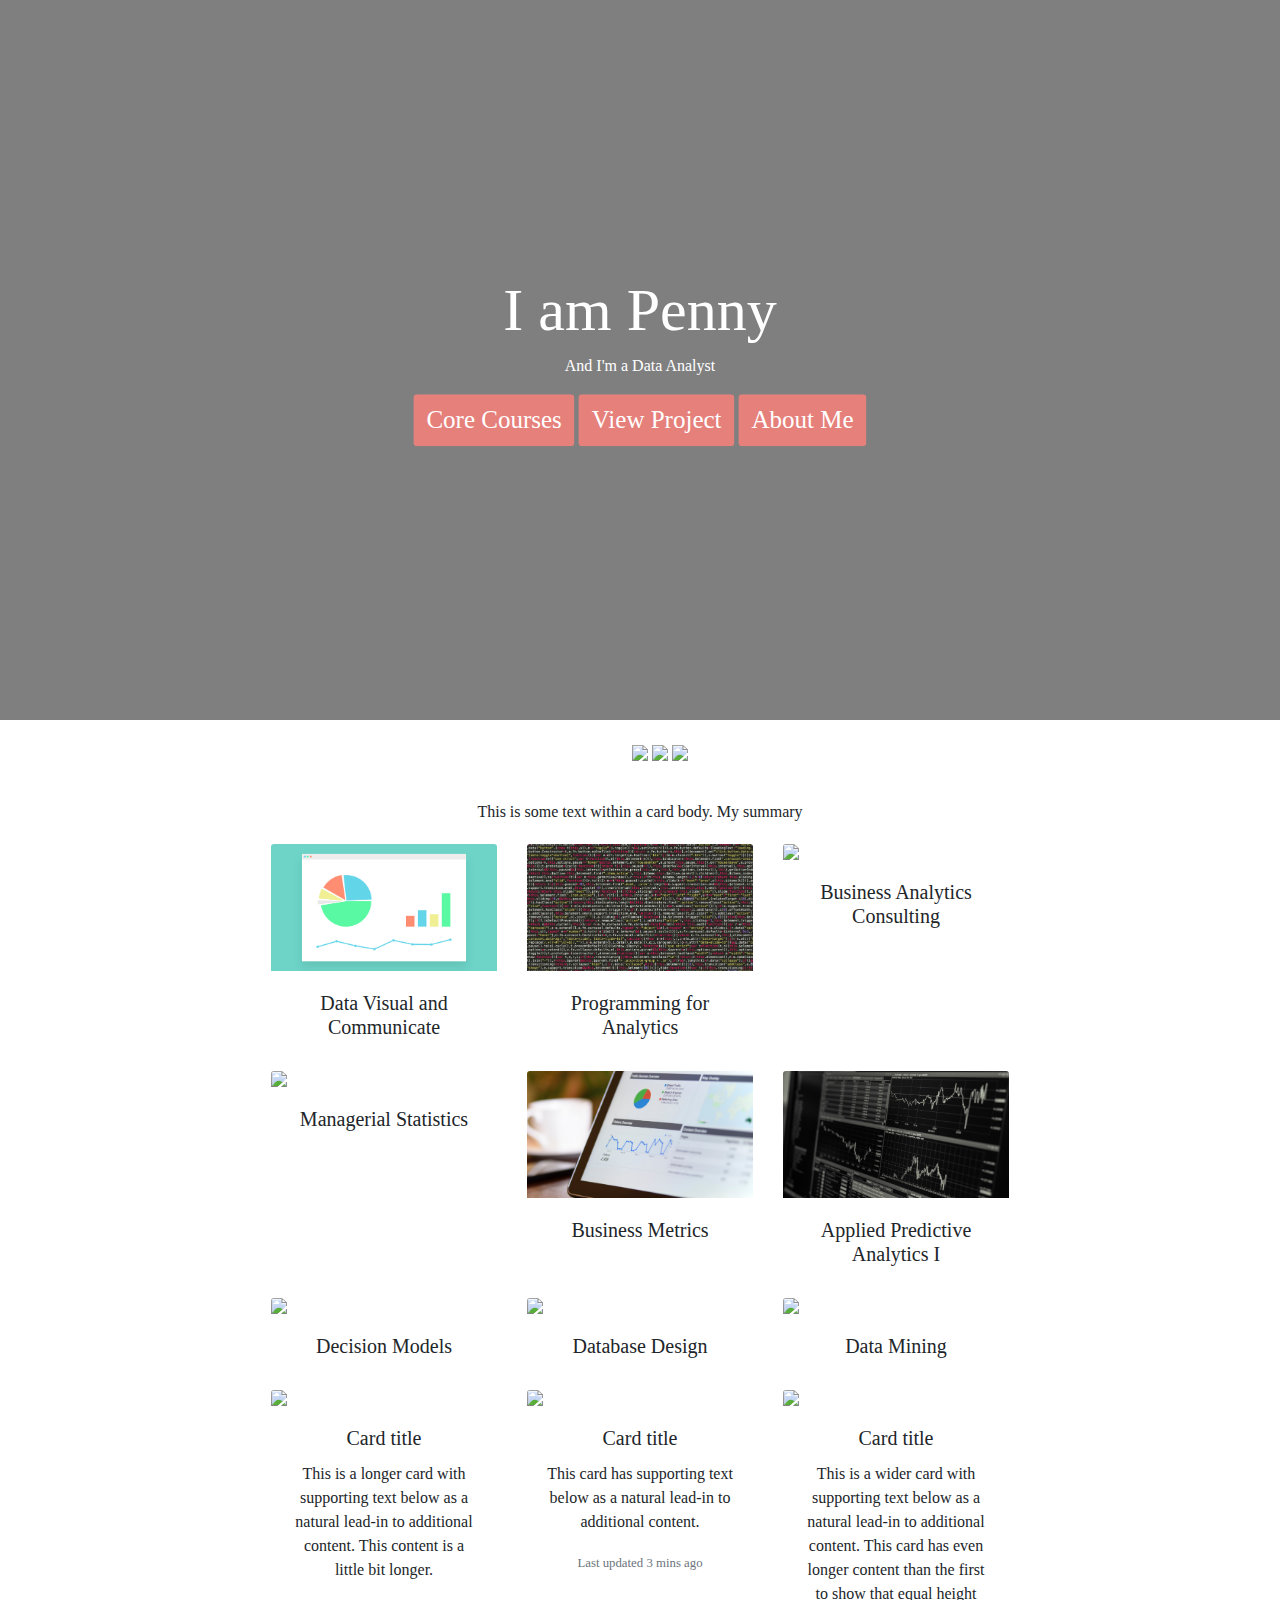
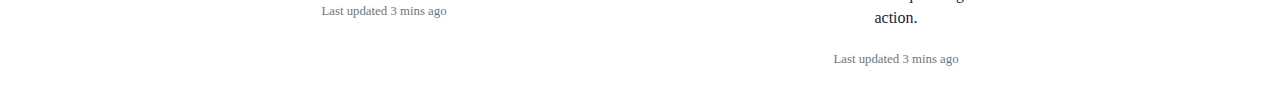
==== index.html @ 3af23304 "pictured replaced" ====
<!DOCTYPE html>
<html lang="en">

<head>
  <meta charset="UTF-8">
  <meta name="viewport" content="width=device-width, initial-scale=1.0">
  <meta http-equiv="X-UA-Compatible" content="ie=edge">
  <link href="https://stackpath.bootstrapcdn.com/bootstrap/4.4.1/css/bootstrap.min.css" rel="stylesheet"
    integrity="sha384-Vkoo8x4CGsO3+Hhxv8T/Q5PaXtkKtu6ug5TOeNV6gBiFeWPGFN9MuhOf23Q9Ifjh" crossorigin="anonymous">
  <script src="https://stackpath.bootstrapcdn.com/bootstrap/4.4.1/js/bootstrap.min.js"
    integrity="sha384-wfSDF2E50Y2D1uUdj0O3uMBJnjuUD4Ih7YwaYd1iqfktj0Uod8GCExl3Og8ifwB6"
    crossorigin="anonymous"></script>
  <script src="https://stackpath.bootstrapcdn.com/bootstrap/4.4.1/js/bootstrap.bundle.min.js"
    integrity="sha384-6khuMg9gaYr5AxOqhkVIODVIvm9ynTT5J4V1cfthmT+emCG6yVmEZsRHdxlotUnm"
    crossorigin="anonymous"></script>
  <script src="scripts/index.js"></script>
  <link rel="stylesheet" href="styles/index.css">
  <title>Penny Ni</title>
</head>

<body>
  <div class="hero-image">
    <div class="hero-text">
      <h1>I am Penny</h1>
      <p>And I'm a Data Analyst</p>
      <button type="button" class="btn btn-hero">Core Courses</button>
      <button type="button" class="btn btn-hero">View Project</button>
      <button type="button" class="btn btn-hero">About Me</button>
    </div>
  </div>
  <div class="social-container">
    <ul class="social-menu">
      <li>
        <a href="mailto:tingni.penny@gmail.com">
          <img src="assets/email.png" class="icon-size" />
        </a>
      </li>
      <li>
        <a href="https://www.linkedin.com/in/penny-ni/">
          <img src="assets/linkedln.png" class="icon-size" />
        </a>
      </li>
      <li>
        <img src="assets/GitHub-Mark-120px-plus.png" class="icon-size" />
      </li>
    </ul>
  </div>
  <!-- Summary -->
  <div class="card border-0">
    <div class="card-body">
      This is some text within a card body. My summary
    </div>
  </div>
  <!-- Project Mod A -->
  <div class="card-deck">
    <div class="card">
      <img src="assets/DV-1.png" class="card-img-top" >
      <div class="card-body">
        <h5 class="card-title">Data Visual and Communicate</h5>
      </div>
    </div>
    <div class="card">
      <img src="assets/programming-1.png" class="card-img-top" >
      <div class="card-body">
        <h5 class="card-title">Programming for Analytics</h5>
      </div>
    </div>
    <div class="card">
      <img src="assets/consulting.jpg" class="card-img-top" >
      <div class="card-body">
        <h5 class="card-title">Business Analytics Consulting</h5>
      </div>
    </div>
  </div>
  <div class="card-deck">
    <div class="card">
      <img src="assets/statistic.jpg" class="card-img-top" >
      <div class="card-body">
        <h5 class="card-title">Managerial Statistics</h5>
      </div>
    </div>
    <div class="card">
      <img src="assets/metrics1.jpg" class="card-img-top" >
      <div class="card-body">
        <h5 class="card-title">Business Metrics</h5>
      </div>
    </div>
    <div class="card">
      <img src="assets/predict.jpg" class="card-img-top">
      <div class="card-body">
        <h5 class="card-title">Applied Predictive Analytics I</h5>
      </div>
    </div>
  </div>
  <!-- Project Mod B -->
  <div class="card-deck">
    <div class="card">
      <img src="..." class="card-img-top" >
      <div class="card-body">
        <h5 class="card-title">Decision Models</h5>
      </div>
    </div>
    <div class="card">
      <img src="..." class="card-img-top">
      <div class="card-body">
        <h5 class="card-title">Database Design</h5>
      </div>
    </div>
    <div class="card">
      <img src="..." class="card-img-top" >
      <div class="card-body">
        <h5 class="card-title">Data Mining</h5>
      </div>
    </div>
  </div>
  <!-- Academic  -->
  <div class="card-deck">
    <div class="card">
      <img src="..." class="card-img-top" >
      <div class="card-body">
        <h5 class="card-title">Card title</h5>
        <p class="card-text">This is a longer card with supporting text below as a natural lead-in to additional
          content. This content is a little bit longer.</p>
        <p class="card-text">
          <small class="text-muted">Last updated 3 mins ago</small>
        </p>
      </div>
    </div>
    <div class="card">
      <img src="..." class="card-img-top" >
      <div class="card-body">
        <h5 class="card-title">Card title</h5>
        <p class="card-text">This card has supporting text below as a natural lead-in to additional content.</p>
        <p class="card-text">
          <small class="text-muted">Last updated 3 mins ago</small>
        </p>
      </div>
    </div>
    <div class="card">
      <img src="..." class="card-img-top" >
      <div class="card-body">
        <h5 class="card-title">Card title</h5>
        <p class="card-text">This is a wider card with supporting text below as a natural lead-in to additional content.
          This card has even longer content than the first to show that equal height action.</p>
        <p class="card-text">
          <small class="text-muted">Last updated 3 mins ago</small>
        </p>
      </div>
    </div>
  </div>
</body>

</html>
---- styles/index.css ----
body,
html {
	font-family: 'Crimson Text', serif;
	height: 100%;
}

/* The hero image */
.hero-image {
	/* Use "linear-gradient" to add a darken background effect to the image (photographer.jpg). This will make the text easier to read */
	background-image: linear-gradient(rgba(0, 0, 0, 0.5), rgba(0, 0, 0, 0.5)),
		url('../assets/hero1.jpg');

	/* Set a specific height */
	height: 80%;

	/* Position and center the image to scale nicely on all screens */
	background-position: center;
	background-repeat: no-repeat;
	background-size: cover;
	position: relative;
}

/* Place text in the middle of the image */
.hero-text {
	text-align: center;
	position: absolute;
	top: 50%;
	left: 50%;
	transform: translate(-50%, -50%);
	color: white;
}

h1 {
	font-size: 60px;
}

p {
	font-size: 16px;
}

.btn-hero {
	background-color: rgb(230, 128, 123);
	color: white;
	font-size: 25px;
}


.button-container{
	text-align: center;
}

.social-menu li {
	display: inline-block;	
}

.icon-size {
	width: 27px;	
}

.social-container {
	text-align: center;
	margin-top: 20px;
}

.card {
	border: 0;
	
	align-items: center;
}

.card-deck {
	width: 60%; 
	margin: 0 auto;
	text-align: center;
}

.card img{
	object-fit: contain;
}
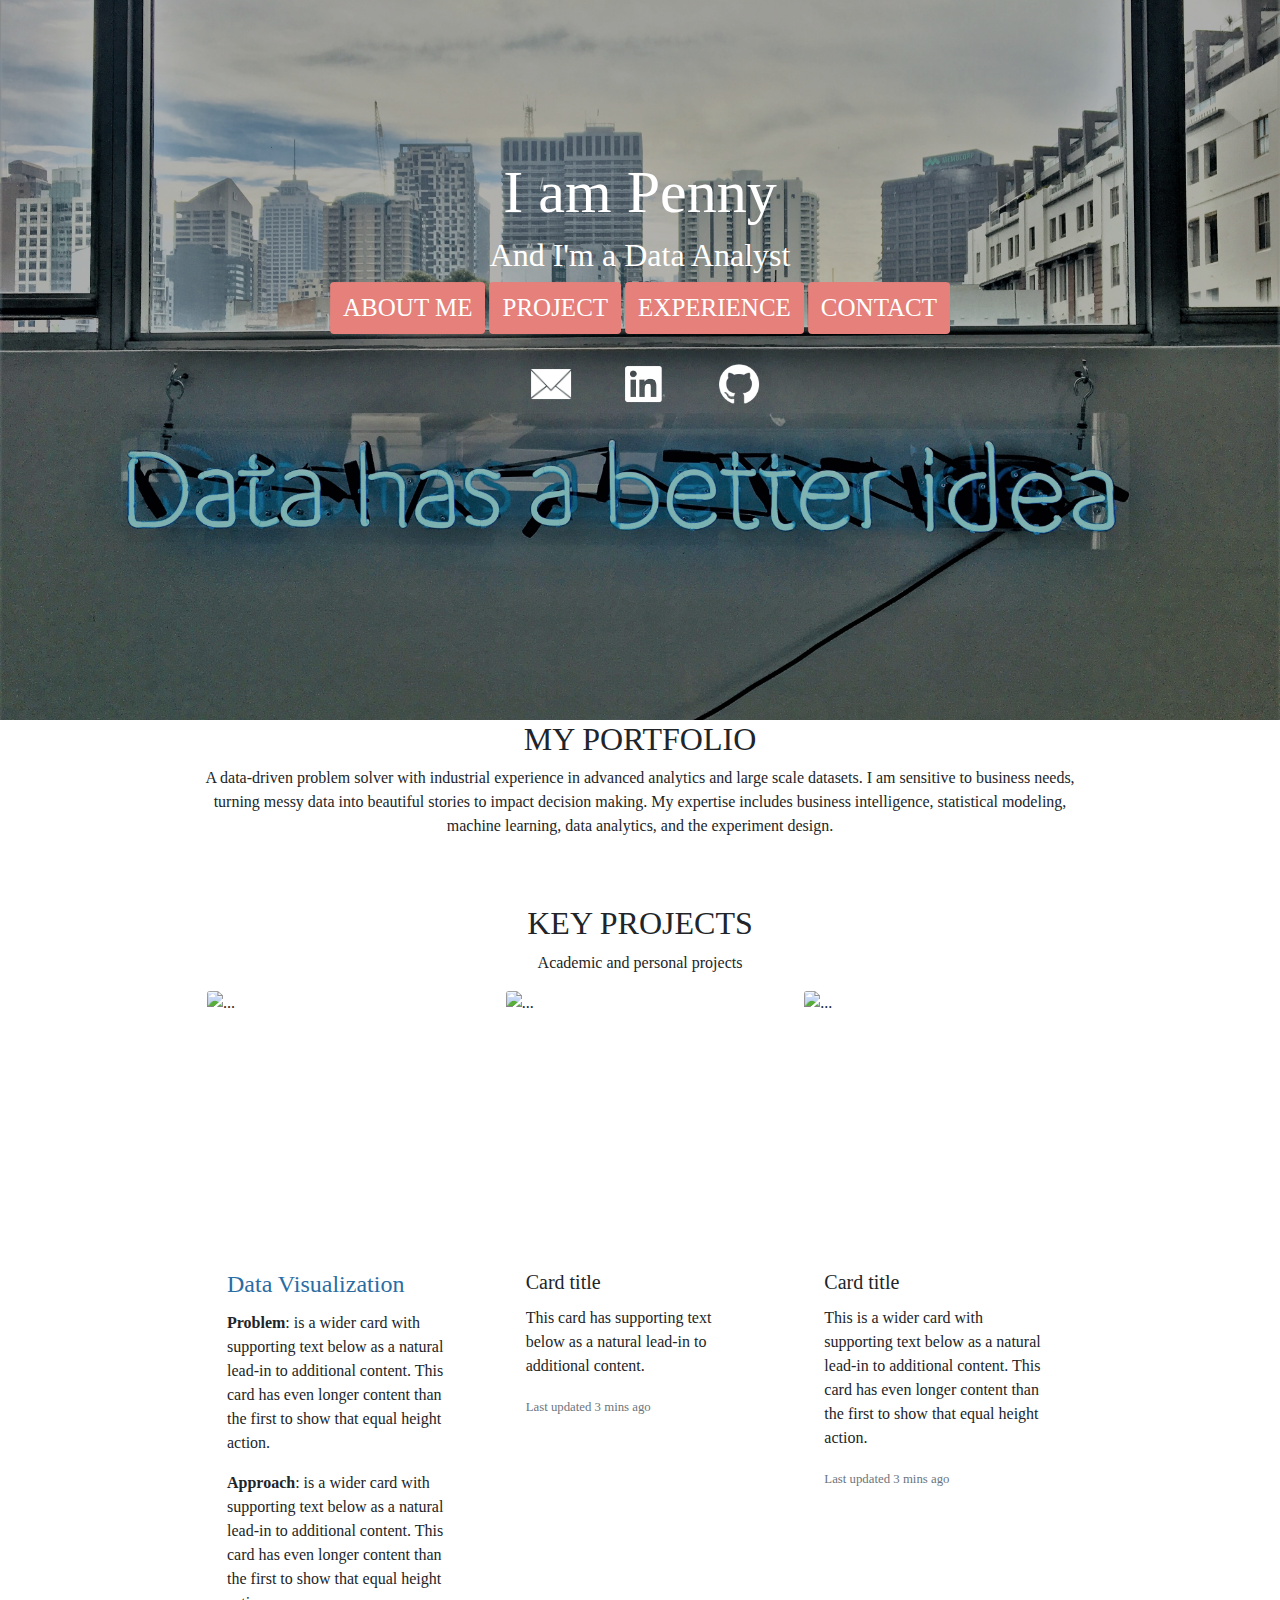
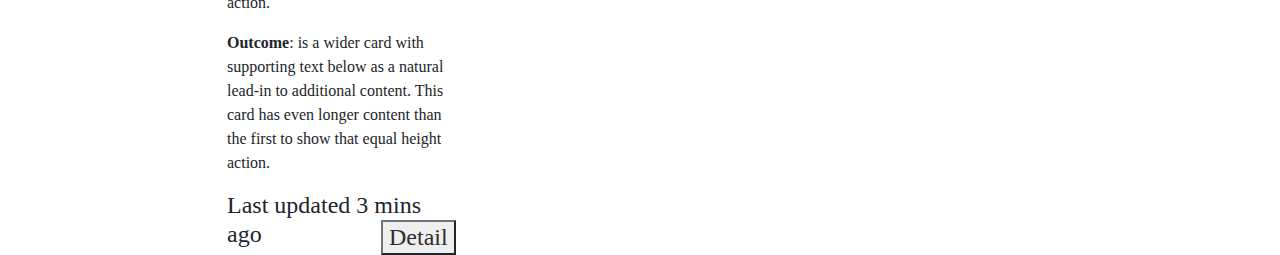
==== commit 28fdc249: "Merge pull request #6 from Penny-Ting-Ni/skill" ====
--- a/index.html
+++ b/index.html
@@ -14,137 +14,83 @@
     integrity="sha384-6khuMg9gaYr5AxOqhkVIODVIvm9ynTT5J4V1cfthmT+emCG6yVmEZsRHdxlotUnm"
     crossorigin="anonymous"></script>
   <script src="scripts/index.js"></script>
+  <link rel="stylesheet" href="https://cdn.staticfile.org/twitter-bootstrap/3.3.7/css/bootstrap.min.css">
+  <script src="https://cdn.staticfile.org/jquery/2.1.1/jquery.min.js"></script>
+  <script src="https://cdn.staticfile.org/twitter-bootstrap/3.3.7/js/bootstrap.min.js"></script>
   <link rel="stylesheet" href="styles/index.css">
   <title>Penny Ni</title>
 </head>
-
 <body>
   <div class="hero-image">
     <div class="hero-text">
       <h1>I am Penny</h1>
-      <p>And I'm a Data Analyst</p>
-      <button type="button" class="btn btn-hero">Core Courses</button>
-      <button type="button" class="btn btn-hero">View Project</button>
-      <button type="button" class="btn btn-hero">About Me</button>
+      <h2>And I'm a Data Analyst</h2>
+      <button type="button" class="btn btn-hero">  ABOUT ME  </button>
+      <button type="button" class="btn btn-hero">  PROJECT  </button>
+      <button type="button" class="btn btn-hero"> EXPERIENCE </button>
+      <button type="button" class="btn btn-hero">  CONTACT  </button>
+      <div class="social-container">
+        <ul class="social-menu">
+          <li>
+            <a href="mailto:tingni.penny@gmail.com">
+              <img src="assets/email icon.png" class="icon-size" />
+            </a>
+          </li>
+          <li>
+            <a href="https://www.linkedin.com/in/penny-ni/">
+              <img src="assets/In-White-121px-R.png" class="icon-size" />
+            </a>
+          </li>
+          <li>
+            <a href="https://github.com/Penny-Ting-Ni">
+              <img src="assets/GitHub-Mark-Light-120px-plus.png" class="icon-size" />
+            </a>
+          </li>
+        </ul>
+      </div>
+    </div>
+
+  </div>
+  
+  <!-- Summary -->
+  <div class="card border-0">
+    <h2>MY PORTFOLIO</h2>
+    <div class="card-deck">
+      <p style="text-align:center;white-space:pre-wrap;">A data-driven problem solver with industrial experience in advanced analytics and large scale datasets. I am sensitive to business needs, turning messy data into beautiful stories to impact decision making. My expertise includes business intelligence, statistical modeling, machine learning, data analytics, and the experiment design.</p>
     </div>
   </div>
-  <div class="social-container">
-    <ul class="social-menu">
-      <li>
-        <a href="mailto:tingni.penny@gmail.com">
-          <img src="assets/email.png" class="icon-size" />
-        </a>
-      </li>
-      <li>
-        <a href="https://www.linkedin.com/in/penny-ni/">
-          <img src="assets/linkedln.png" class="icon-size" />
-        </a>
-      </li>
-      <li>
-        <img src="assets/GitHub-Mark-120px-plus.png" class="icon-size" />
-      </li>
-    </ul>
-  </div>
-  <!-- Summary -->
+
+  <!-- Projects  -->
   <div class="card border-0">
-    <div class="card-body">
-      This is some text within a card body. My summary
-    </div>
-  </div>
-  <!-- Project Mod A -->
+    <h2>KEY PROJECTS</h2>
+    <p style="text-align:center;white-space:pre-wrap;">Academic and personal projects</p>
   <div class="card-deck">
     <div class="card">
-      <img src="assets/DV-1.png" class="card-img-top" >
+      <img src="assets/1.png" class="card-img-top" alt="...">
       <div class="card-body">
-        <h5 class="card-title">Data Visual and Communicate</h5>
+        <h4 class="card-title", style="color:#2B6CA3">Data Visualization</h4>
+        <p class="card-text"><b>Problem</b>: is a wider card with supporting text below as a natural lead-in to additional content. This card has even longer content than the first to show that equal height action.</p>
+        <p class="card-text"><b>Approach</b>: is a wider card with supporting text below as a natural lead-in to additional content. This card has even longer content than the first to show that equal height action.</p>
+        <p class="card-text"><b>Outcome</b>: is a wider card with supporting text below as a natural lead-in to additional content. This card has even longer content than the first to show that equal height action.</p>
+        <h4 class="card-text">Last updated 3 mins ago<button type="button" class="btn-outline-secondary float-right" >Detail</button></h4>
+
+
       </div>
     </div>
     <div class="card">
-      <img src="assets/programming-1.png" class="card-img-top" >
+      <img src="..." class="card-img-top" alt="...">
       <div class="card-body">
-        <h5 class="card-title">Programming for Analytics</h5>
+        <h5 class="card-title">Card title</h5>
+        <p class="card-text">This card has supporting text below as a natural lead-in to additional content.</p>
+        <p class="card-text"><small class="text-muted">Last updated 3 mins ago</small></p>
       </div>
     </div>
     <div class="card">
-      <img src="assets/consulting.jpg" class="card-img-top" >
-      <div class="card-body">
-        <h5 class="card-title">Business Analytics Consulting</h5>
-      </div>
-    </div>
-  </div>
-  <div class="card-deck">
-    <div class="card">
-      <img src="assets/statistic.jpg" class="card-img-top" >
-      <div class="card-body">
-        <h5 class="card-title">Managerial Statistics</h5>
-      </div>
-    </div>
-    <div class="card">
-      <img src="assets/metrics1.jpg" class="card-img-top" >
-      <div class="card-body">
-        <h5 class="card-title">Business Metrics</h5>
-      </div>
-    </div>
-    <div class="card">
-      <img src="assets/predict.jpg" class="card-img-top">
-      <div class="card-body">
-        <h5 class="card-title">Applied Predictive Analytics I</h5>
-      </div>
-    </div>
-  </div>
-  <!-- Project Mod B -->
-  <div class="card-deck">
-    <div class="card">
-      <img src="..." class="card-img-top" >
-      <div class="card-body">
-        <h5 class="card-title">Decision Models</h5>
-      </div>
-    </div>
-    <div class="card">
-      <img src="..." class="card-img-top">
-      <div class="card-body">
-        <h5 class="card-title">Database Design</h5>
-      </div>
-    </div>
-    <div class="card">
-      <img src="..." class="card-img-top" >
-      <div class="card-body">
-        <h5 class="card-title">Data Mining</h5>
-      </div>
-    </div>
-  </div>
-  <!-- Academic  -->
-  <div class="card-deck">
-    <div class="card">
-      <img src="..." class="card-img-top" >
+      <img src="..." class="card-img-top" alt="...">
       <div class="card-body">
         <h5 class="card-title">Card title</h5>
-        <p class="card-text">This is a longer card with supporting text below as a natural lead-in to additional
-          content. This content is a little bit longer.</p>
-        <p class="card-text">
-          <small class="text-muted">Last updated 3 mins ago</small>
-        </p>
-      </div>
-    </div>
-    <div class="card">
-      <img src="..." class="card-img-top" >
-      <div class="card-body">
-        <h5 class="card-title">Card title</h5>
-        <p class="card-text">This card has supporting text below as a natural lead-in to additional content.</p>
-        <p class="card-text">
-          <small class="text-muted">Last updated 3 mins ago</small>
-        </p>
-      </div>
-    </div>
-    <div class="card">
-      <img src="..." class="card-img-top" >
-      <div class="card-body">
-        <h5 class="card-title">Card title</h5>
-        <p class="card-text">This is a wider card with supporting text below as a natural lead-in to additional content.
-          This card has even longer content than the first to show that equal height action.</p>
-        <p class="card-text">
-          <small class="text-muted">Last updated 3 mins ago</small>
-        </p>
+        <p class="card-text">This is a wider card with supporting text below as a natural lead-in to additional content. This card has even longer content than the first to show that equal height action.</p>
+        <p class="card-text"><small class="text-muted">Last updated 3 mins ago</small></p>
       </div>
     </div>
   </div>
--- a/styles/index.css
+++ b/styles/index.css
@@ -7,8 +7,8 @@
 /* The hero image */
 .hero-image {
 	/* Use "linear-gradient" to add a darken background effect to the image (photographer.jpg). This will make the text easier to read */
-	background-image: linear-gradient(rgba(0, 0, 0, 0.5), rgba(0, 0, 0, 0.5)),
-		url('../assets/hero1.jpg');
+	background-image: linear-gradient(rgba(0, 0, 0, 0.3), rgba(0, 0, 0, 0.3)),
+		url('../assets/hero1-1.jpg');
 
 	/* Set a specific height */
 	height: 80%;
@@ -24,7 +24,7 @@
 .hero-text {
 	text-align: center;
 	position: absolute;
-	top: 50%;
+	top: 40%;
 	left: 50%;
 	transform: translate(-50%, -50%);
 	color: white;
@@ -36,6 +36,7 @@
 
 p {
 	font-size: 16px;
+	word-wrap: normal;
 }
 
 .btn-hero {
@@ -54,26 +55,70 @@
 }
 
 .icon-size {
-	width: 27px;	
+	width: 40px;
+	margin-left: 10px;
+	margin-right: 40px;	
 }
 
 .social-container {
 	text-align: center;
-	margin-top: 20px;
+	margin-top: 30px;
 }
+
 
 .card {
 	border: 0;
-	
 	align-items: center;
+	margin: 0 auto;
+	text-align: left;
+	margin-bottom: 50px;
 }
 
+
 .card-deck {
-	width: 60%; 
+	width: 70%; 
 	margin: 0 auto;
 	text-align: center;
 }
 
-.card img{
+.card-img{
 	object-fit: contain;
+	margin-bottom: 50px;
 }
+
+.card-img-top{
+	width: 100%;
+    height: 40%;
+    object-fit: cover;
+}
+
+.card-text{
+	text-align: left;
+	word-wrap: normal;
+	
+}
+
+
+.accordion {
+	width: 60%; 
+	margin: 0 auto;
+}
+
+.panel-group {
+
+	background-color: white;
+}
+
+.panel-panel-default {
+	background-color: white;
+}
+
+.col-sm-6 {
+	width: 50%;
+}
+
+.btn-outline-secondary{
+	color: #2F2E2E;
+	text-align: right;
+}
+
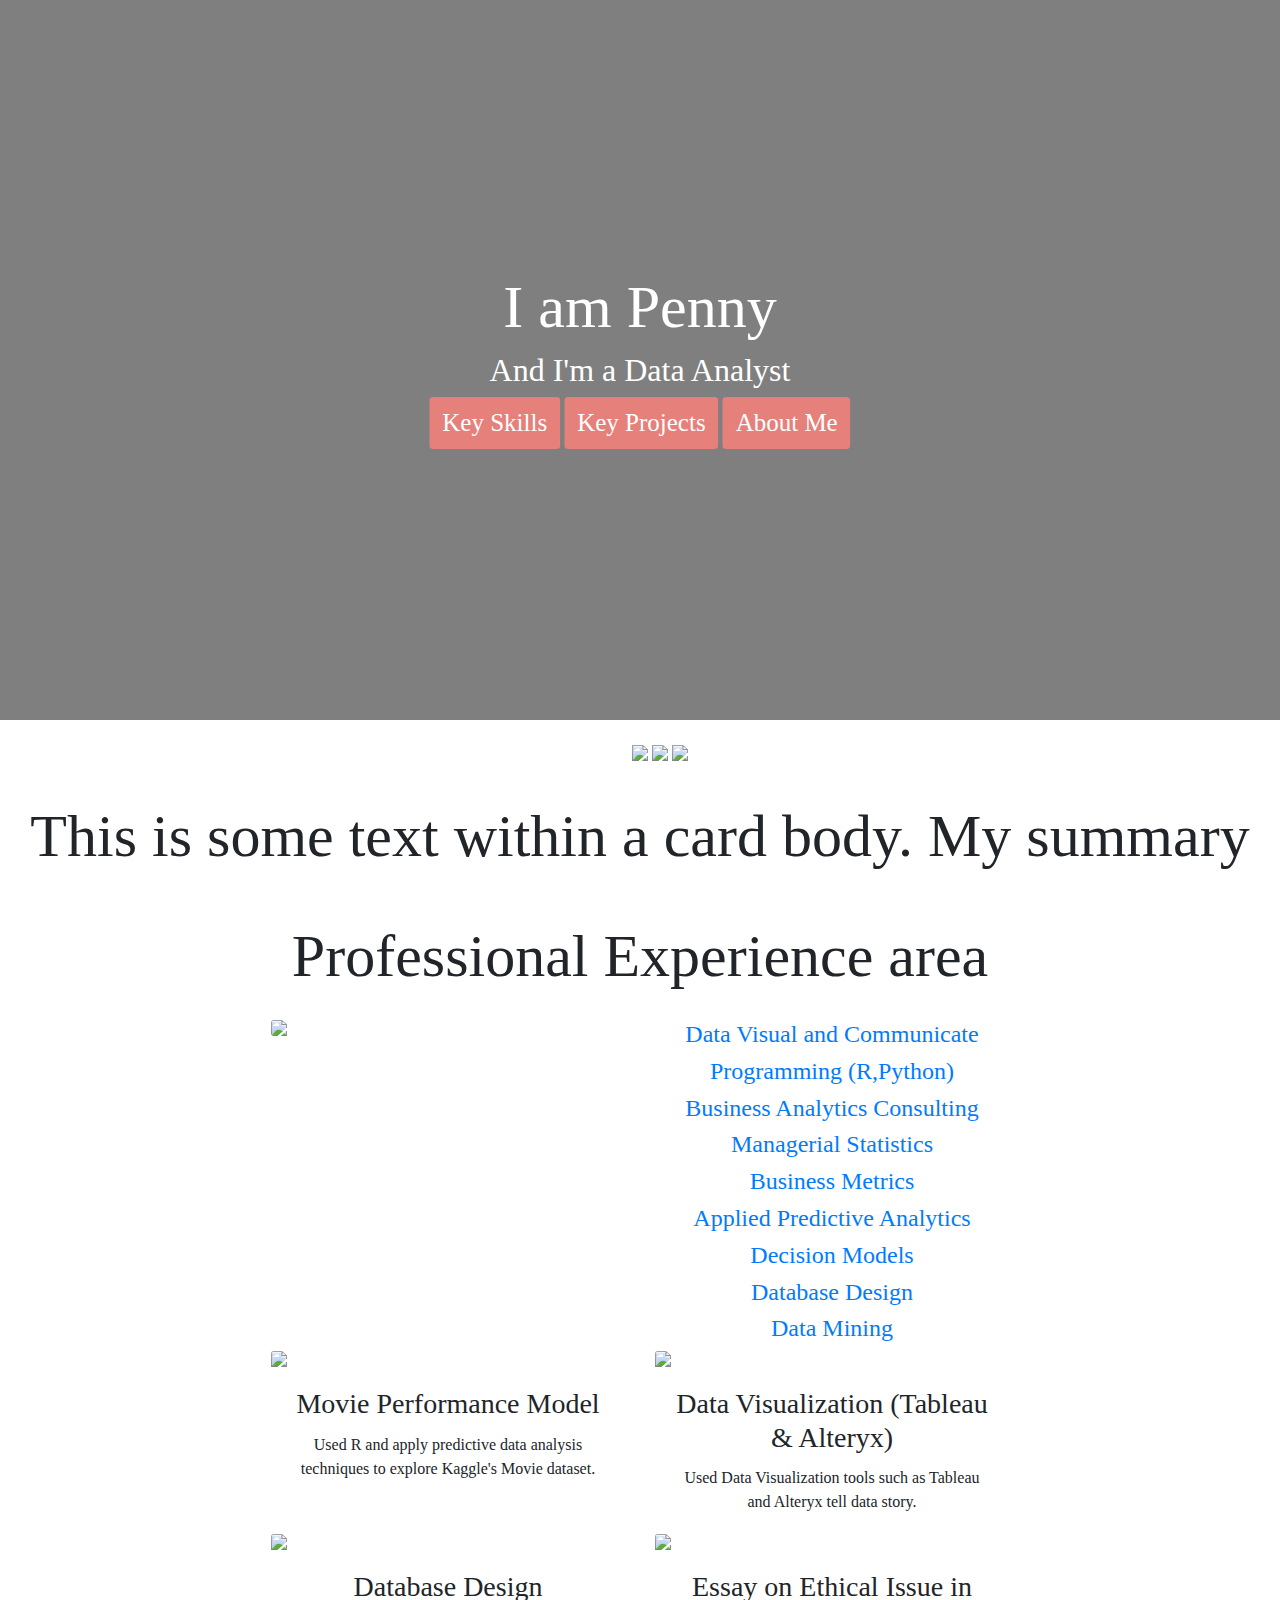
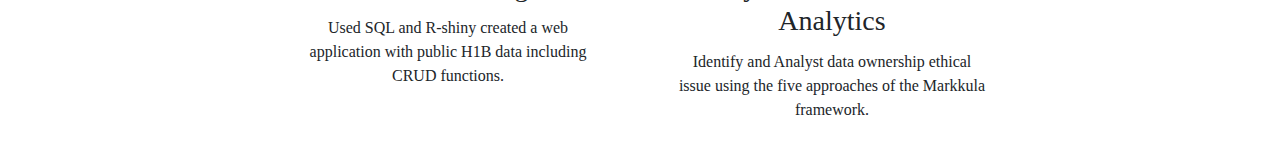
==== commit fdbe1dc2: "Revert "add about me html"" ====
--- a/index.html
+++ b/index.html
@@ -20,80 +20,320 @@
   <link rel="stylesheet" href="styles/index.css">
   <title>Penny Ni</title>
 </head>
+
 <body>
   <div class="hero-image">
     <div class="hero-text">
       <h1>I am Penny</h1>
       <h2>And I'm a Data Analyst</h2>
-      <button type="button" class="btn btn-hero">  ABOUT ME  </button>
-      <button type="button" class="btn btn-hero">  PROJECT  </button>
-      <button type="button" class="btn btn-hero"> EXPERIENCE </button>
-      <button type="button" class="btn btn-hero">  CONTACT  </button>
-      <div class="social-container">
-        <ul class="social-menu">
-          <li>
-            <a href="mailto:tingni.penny@gmail.com">
-              <img src="assets/email icon.png" class="icon-size" />
-            </a>
-          </li>
-          <li>
-            <a href="https://www.linkedin.com/in/penny-ni/">
-              <img src="assets/In-White-121px-R.png" class="icon-size" />
-            </a>
-          </li>
-          <li>
-            <a href="https://github.com/Penny-Ting-Ni">
-              <img src="assets/GitHub-Mark-Light-120px-plus.png" class="icon-size" />
-            </a>
-          </li>
-        </ul>
-      </div>
-    </div>
-
-  </div>
-  
+      <button type="button" class="btn btn-hero">Key Skills</button>
+      <button type="button" class="btn btn-hero">Key Projects</button>
+      <button type="button" class="btn btn-hero">About Me</button>
+    </div>
+  </div>
+  <div class="social-container">
+    <ul class="social-menu">
+      <li>
+        <a href="mailto:tingni.penny@gmail.com">
+          <img src="assets/email.png" class="icon-size" />
+        </a>
+      </li>
+      <li>
+        <a href="https://www.linkedin.com/in/penny-ni/">
+          <img src="assets/linkedln.png" class="icon-size" />
+        </a>
+      </li>
+      <li>
+        <a href="https://github.com/Pennyjiuga">
+          <img src="assets/GitHub-Mark-120px-plus.png" class="icon-size" />
+        </a>
+      </li>
+    </ul>
+  </div>
   <!-- Summary -->
   <div class="card border-0">
-    <h2>MY PORTFOLIO</h2>
-    <div class="card-deck">
-      <p style="text-align:center;white-space:pre-wrap;">A data-driven problem solver with industrial experience in advanced analytics and large scale datasets. I am sensitive to business needs, turning messy data into beautiful stories to impact decision making. My expertise includes business intelligence, statistical modeling, machine learning, data analytics, and the experiment design.</p>
-    </div>
-  </div>
-
+    <div class="card-body">
+      <h1>This is some text within a card body. My summary</h1>
+    </div>
+  </div>
+  <!--Professional Experience-->
+  <div class="card border-0">
+    <div class="card-body">
+      <h1>Professional Experience area</h1>
+    </div>
+  </div>
+
+  <!--Key skills-->
+  <!--left-->
+  <!--1-->
+  <div class="card-deck">
+    <div class="card">
+      <img src="assets/skill？.jpg" class="card-img">
+    </div>
+    <div class="card">
+      <div class="panel-panel-default">
+        <div class="panel-heading">
+          <h4 class="panel-title">
+            <a data-toggle="collapse" data-parent="#accordion" href="#collapseDV">
+              Data Visual and Communicate
+            </a>
+          </h4>
+        </div>
+        <div id="collapseDV" class="panel-collapse collapse in">
+          <div class="panel-body">
+            Nihil anim keffiyeh helvetica, craft beer labore wes anderson
+            cred nesciunt sapiente ea proident. Ad vegan excepteur butcher
+            vice lomo.
+          </div>
+        </div>
+      </div>
+      <!--2-->
+      <div class="panel-panel-default">
+        <div class="panel-heading">
+          <h4 class="panel-title">
+            <a data-toggle="collapse" data-parent="#accordion" href="#collapsePro">
+              Programming (R,Python)
+            </a>
+          </h4>
+        </div>
+        <div id="collapsePro" class="panel-collapse collapse">
+          <div class="panel-body">
+            Nihil anim keffiyeh helvetica, craft beer labore wes anderson
+            cred nesciunt sapiente ea proident. Ad vegan excepteur butcher
+            vice lomo.
+          </div>
+        </div>
+      </div>
+      <!--3-->
+      <div class="panel-panel-default">
+        <div class="panel-heading">
+          <h4 class="panel-title">
+            <a data-toggle="collapse" data-parent="#accordion" href="#collapseCon">
+              Business Analytics Consulting
+            </a>
+          </h4>
+        </div>
+        <div id="collapseCon" class="panel-collapse collapse">
+          <div class="panel-body">
+            Nihil anim keffiyeh helvetica, craft beer labore wes anderson
+            cred nesciunt sapiente ea proident. Ad vegan excepteur butcher
+            vice lomo.
+          </div>
+        </div>
+      </div>
+      <!--4-->
+      <div class="panel-panel-default">
+        <div class="panel-heading">
+          <h4 class="panel-title">
+            <a data-toggle="collapse" data-parent="#accordion" href="#collapseSta">
+              Managerial Statistics
+            </a>
+          </h4>
+        </div>
+        <div id="collapseSta" class="panel-collapse collapse">
+          <div class="panel-body">
+            Nihil anim keffiyeh helvetica, craft beer labore wes anderson
+            cred nesciunt sapiente ea proident. Ad vegan excepteur butcher
+            vice lomo.
+          </div>
+        </div>
+      </div>
+      <!--5-->
+      <div class="panel-panel-default">
+        <div class="panel-heading">
+          <h4 class="panel-title">
+            <a data-toggle="collapse" data-parent="#accordion" href="#collapseMKT">
+              Business Metrics
+            </a>
+          </h4>
+        </div>
+        <div id="collapseMKT" class="panel-collapse collapse">
+          <div class="panel-body">
+            Nihil anim keffiyeh helvetica, craft beer labore wes anderson
+            cred nesciunt sapiente ea proident. Ad vegan excepteur butcher
+            vice lomo.
+          </div>
+        </div>
+      </div>
+      <div class="panel-group" id="accordion">
+        <!--1-->
+        <div class="panel-panel-default">
+          <div class="panel-heading">
+            <h4 class="panel-title">
+              <a data-toggle="collapse" data-parent="#accordion" href="#collapseAPA">
+                Applied Predictive Analytics
+              </a>
+            </h4>
+          </div>
+          <div id="collapseAPA" class="panel-collapse collapse">
+            <div class="panel-body">
+              In this course, students will be taught how to effectively communicate the results of the business
+              analytics
+              that they perform, in both written and oral presentation. The key questions for the analytic
+              communications are: What
+              is happening? Why is it happening? What should we do from here?
+            </div>
+          </div>
+        </div>
+        <!--2-->
+        <div class="panel-panel-default">
+          <div class="panel-heading">
+            <h4 class="panel-title">
+              <a data-toggle="collapse" data-parent="#accordion" href="#collapseDM">
+                Decision Models
+              </a>
+            </h4>
+          </div>
+          <div id="collapseDM" class="panel-collapse collapse">
+            <div class="panel-body">
+              Nihil anim keffiyeh helvetica, craft beer labore wes anderson
+              cred nesciunt sapiente ea proident. Ad vegan excepteur butcher
+              vice lomo.
+
+            </div>
+          </div>
+        </div>
+        <!--3-->
+        <div class="panel-panel-default">
+          <div class="panel-heading">
+            <h4 class="panel-title">
+              <a data-toggle="collapse" data-parent="#accordion" href="#collapseDATABASE">
+                Database Design
+              </a>
+            </h4>
+          </div>
+          <div id="collapseDATABASE" class="panel-collapse collapse">
+            <div class="panel-body">
+              Nihil anim keffiyeh helvetica, craft beer labore wes anderson
+              cred nesciunt sapiente ea proident. Ad vegan excepteur butcher
+              vice lomo.
+
+            </div>
+          </div>
+        </div>
+        <!--4-->
+        <div class="panel-panel-default">
+          <div class="panel-heading">
+            <h4 class="panel-title">
+              <a data-toggle="collapse" data-parent="#accordion" href="#collapseMINING">
+                Data Mining
+              </a>
+            </h4>
+          </div>
+          <div id="collapseMINING" class="panel-collapse collapse">
+            <div class="panel-body">
+              Nihil anim keffiyeh helvetica, craft beer labore wes anderson
+              cred nesciunt sapiente ea proident. Ad vegan excepteur butcher
+              vice lomo.
+
+            </div>
+          </div>
+        </div>
+      </div>
+    </div>
+  </div>
+  
   <!-- Projects  -->
-  <div class="card border-0">
-    <h2>KEY PROJECTS</h2>
-    <p style="text-align:center;white-space:pre-wrap;">Academic and personal projects</p>
   <div class="card-deck">
     <div class="card">
-      <img src="assets/1.png" class="card-img-top" alt="...">
+      <img src="assets/1.png" class="card-img-top">
       <div class="card-body">
-        <h4 class="card-title", style="color:#2B6CA3">Data Visualization</h4>
-        <p class="card-text"><b>Problem</b>: is a wider card with supporting text below as a natural lead-in to additional content. This card has even longer content than the first to show that equal height action.</p>
-        <p class="card-text"><b>Approach</b>: is a wider card with supporting text below as a natural lead-in to additional content. This card has even longer content than the first to show that equal height action.</p>
-        <p class="card-text"><b>Outcome</b>: is a wider card with supporting text below as a natural lead-in to additional content. This card has even longer content than the first to show that equal height action.</p>
-        <h4 class="card-text">Last updated 3 mins ago<button type="button" class="btn-outline-secondary float-right" >Detail</button></h4>
-
-
-      </div>
-    </div>
-    <div class="card">
-      <img src="..." class="card-img-top" alt="...">
+        <h3 class="card-title">Movie Performance Model</h3>
+        <p class="card-text">Used R and apply predictive data analysis techniques to explore Kaggle's Movie dataset.</p>
+      </div>
+    </div>
+    <div class="card">
+      <img src="assets/2.png" class="card-img-top">
       <div class="card-body">
-        <h5 class="card-title">Card title</h5>
-        <p class="card-text">This card has supporting text below as a natural lead-in to additional content.</p>
-        <p class="card-text"><small class="text-muted">Last updated 3 mins ago</small></p>
-      </div>
-    </div>
-    <div class="card">
-      <img src="..." class="card-img-top" alt="...">
+        <h3 class="card-title">Data Visualization (Tableau & Alteryx)</h3>
+        <p class="card-text">Used Data Visualization tools such as Tableau and Alteryx tell data story.</p>
+      </div>
+    </div>
+  </div>
+  <div class="card-deck">
+    <div class="card">
+      <img src="assets/3.png" class="card-img-top">
       <div class="card-body">
-        <h5 class="card-title">Card title</h5>
-        <p class="card-text">This is a wider card with supporting text below as a natural lead-in to additional content. This card has even longer content than the first to show that equal height action.</p>
-        <p class="card-text"><small class="text-muted">Last updated 3 mins ago</small></p>
+        <h3 class="card-title">Database Design</h3>
+        <p class="card-text">Used SQL and R-shiny created a web application with public H1B data including CRUD functions.</p>
+      </div>
+    </div>
+    <div class="card">
+      <img src="assets/4.png" class="card-img-top">
+      <div class="card-body">
+        <h3 class="card-title">Essay on Ethical Issue in Analytics </h3>
+        <p class="card-text">Identify and Analyst data ownership ethical issue using the five approaches of the Markkula framework.</p>
       </div>
     </div>
   </div>
 </body>
 
-</html>+</html>
+
+
+
+
+
+<!--
+<div class="card-deck">
+  <div class="card">
+    <img src="assets/DV-1.png" class="card-img-top">
+    <div class="card-body">
+      <h5 class="card-title">Data Visual and Communicate</h5>
+    </div>
+  </div>
+  <div class="card">
+    <img src="assets/programming-1.png" class="card-img-top">
+    <div class="card-body">
+      <h5 class="card-title">Programming in R</h5>
+    </div>
+  </div>
+  <div class="card">
+    <img src="assets/consulting.jpg" class="card-img-top">
+    <div class="card-body">
+      <h5 class="card-title">Business Analytics Consulting</h5>
+    </div>
+  </div>
+</div>
+<div class="card-deck">
+  <div class="card">
+    <img src="assets/statistic.jpg" class="card-img-top">
+    <div class="card-body">
+      <h5 class="card-title">Managerial Statistics</h5>
+    </div>
+  </div>
+  <div class="card">
+    <img src="assets/metrics1.jpg" class="card-img-top">
+    <div class="card-body">
+      <h5 class="card-title">Business Metrics</h5>
+    </div>
+  </div>
+  <div class="card">
+    <img src="assets/predict.jpg" class="card-img-top">
+    <div class="card-body">
+      <h5 class="card-title">Applied Predictive Analytics I</h5>
+    </div>
+  </div>
+</div>
+<!-- Academic Mod B 
+<div class="card-deck">
+  <div class="card">
+    <img src="assets/decision model.jpg" class="card-img-top">
+    <div class="card-body">
+      <h5 class="card-title">Decision Models</h5>
+    </div>
+  </div>
+  <div class="card">
+    <img src="assets/database.jpg" class="card-img-top">
+    <div class="card-body">
+      <h5 class="card-title">Database Design</h5>
+    </div>
+  </div>
+  <div class="card">
+    <img src="assets/data mining .jpg" class="card-img-top">
+    <div class="card-body">
+      <h5 class="card-title">Data Mining</h5>
+    </div>
+  </div>
+</div>
+-->--- a/styles/index.css
+++ b/styles/index.css
@@ -7,8 +7,8 @@
 /* The hero image */
 .hero-image {
 	/* Use "linear-gradient" to add a darken background effect to the image (photographer.jpg). This will make the text easier to read */
-	background-image: linear-gradient(rgba(0, 0, 0, 0.3), rgba(0, 0, 0, 0.3)),
-		url('../assets/hero1-1.jpg');
+	background-image: linear-gradient(rgba(0, 0, 0, 0.5), rgba(0, 0, 0, 0.5)),
+		url('../assets/hero1.jpg');
 
 	/* Set a specific height */
 	height: 80%;
@@ -24,7 +24,7 @@
 .hero-text {
 	text-align: center;
 	position: absolute;
-	top: 40%;
+	top: 50%;
 	left: 50%;
 	transform: translate(-50%, -50%);
 	color: white;
@@ -36,7 +36,6 @@
 
 p {
 	font-size: 16px;
-	word-wrap: normal;
 }
 
 .btn-hero {
@@ -55,14 +54,12 @@
 }
 
 .icon-size {
-	width: 40px;
-	margin-left: 10px;
-	margin-right: 40px;	
+	width: 50px;	
 }
 
 .social-container {
 	text-align: center;
-	margin-top: 30px;
+	margin-top: 20px;
 }
 
 
@@ -70,13 +67,11 @@
 	border: 0;
 	align-items: center;
 	margin: 0 auto;
-	text-align: left;
-	margin-bottom: 50px;
 }
 
 
 .card-deck {
-	width: 70%; 
+	width: 60%; 
 	margin: 0 auto;
 	text-align: center;
 }
@@ -85,19 +80,6 @@
 	object-fit: contain;
 	margin-bottom: 50px;
 }
-
-.card-img-top{
-	width: 100%;
-    height: 40%;
-    object-fit: cover;
-}
-
-.card-text{
-	text-align: left;
-	word-wrap: normal;
-	
-}
-
 
 .accordion {
 	width: 60%; 
@@ -115,10 +97,4 @@
 
 .col-sm-6 {
 	width: 50%;
-}
-
-.btn-outline-secondary{
-	color: #2F2E2E;
-	text-align: right;
-}
-
+}